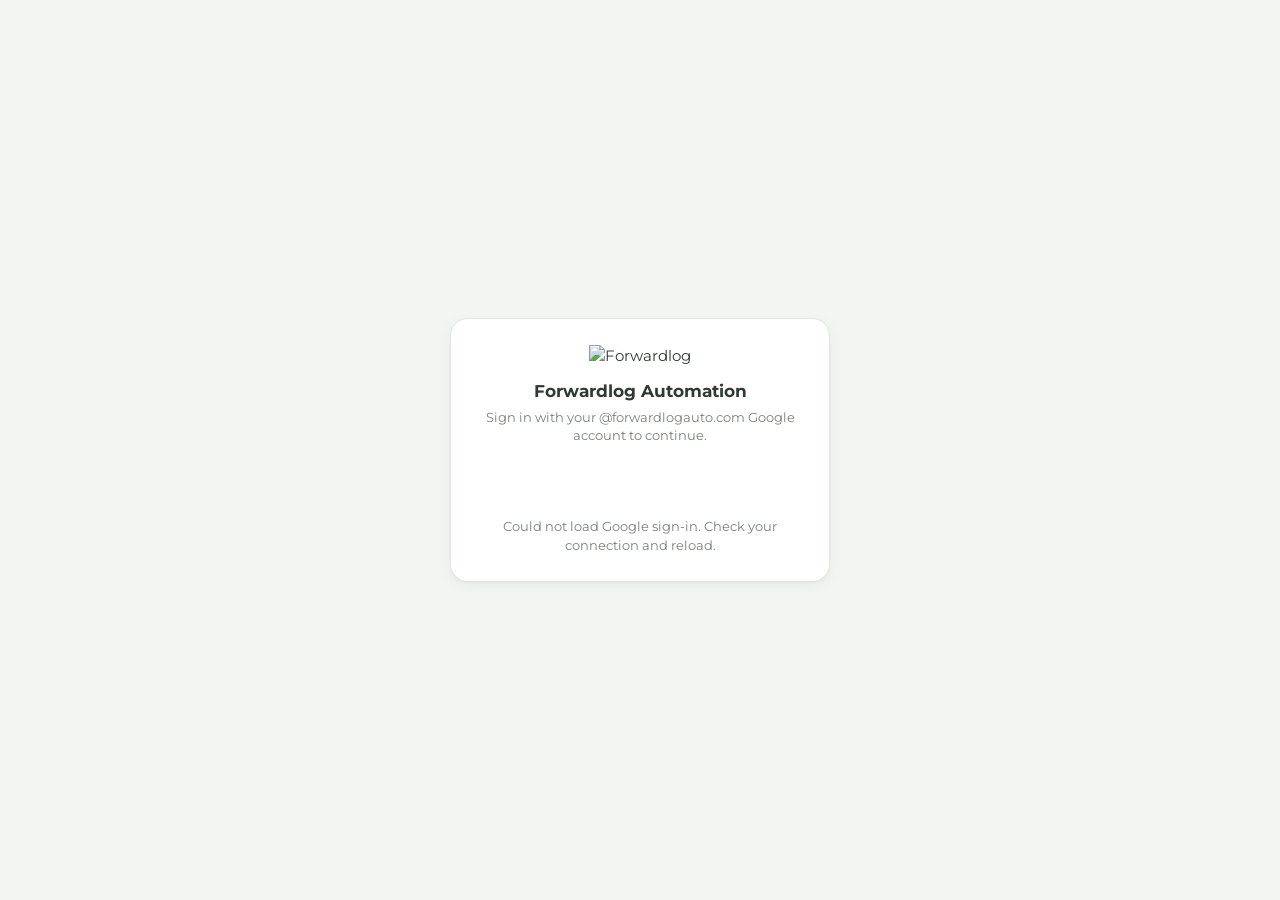
==== index.html @ ad999c16 "Forwardlog Automation main page and Settings (control centre)" ====
<!doctype html>
<html lang="en">
<head>
<meta charset="utf-8">
<meta name="viewport" content="width=device-width, initial-scale=1, viewport-fit=cover">
<meta name="theme-color" content="#5F7A61">
<title>Forwardlog Automation</title>
<link rel="icon" type="image/png" sizes="32x32" href="[data-uri]">
<link rel="icon" type="image/png" sizes="64x64" href="[data-uri]">
<link rel="apple-touch-icon" href="[data-uri]">
<link rel="preconnect" href="https://fonts.googleapis.com">
<link rel="stylesheet" href="https://fonts.googleapis.com/css2?family=Montserrat:wght@400;500;600;700;800&display=swap">
<style>:root{--brand:#5F7A61;--brand-dk:#475C4A;--brand-lt:#E9F0E9;--brand-ink:#fff;--bg:#F3F5F2;--card:#fff;--ink:#262A27;--grey:#6B6B6B;--muted:#7A807B;--line:#E2E7E2;--ok:#2E7D4F;--ok-bg:#E2F3E8;--bad:#C0392B;--bad-bg:#FBE4E1;--warn:#B7791F;--warn-bg:#FDF1DC;--info:#2A5D9F;--info-bg:#E7F1FB;--radius:14px;--shadow:0 1px 2px rgba(0,0,0,.04),0 4px 14px rgba(40,60,45,.06)}
*{box-sizing:border-box;-webkit-tap-highlight-color:transparent}
html,body{margin:0;background:var(--bg);color:var(--ink);font:15px/1.45 Montserrat,system-ui,-apple-system,"Segoe UI",Roboto,sans-serif}
header.top{position:sticky;top:0;z-index:20;background:#fff;border-bottom:3px solid var(--brand);padding:8px 12px 6px;display:flex;flex-wrap:wrap;align-items:center;gap:6px 10px;box-shadow:0 2px 8px rgba(0,0,0,.05)}
header.top .logo{height:58px;width:auto;margin:-4px auto -4px 0;display:block;min-width:60px}
header.top .logo[src=""]{visibility:hidden}
header.top .htitle{order:3;flex:1 0 100%;display:flex;align-items:baseline;gap:8px;padding:5px 2px 0;border-top:1px solid var(--line)}
header.top .app{font-size:10px;font-weight:800;letter-spacing:1.6px;color:var(--brand);text-transform:uppercase}
header.top h1{font-size:15px;font-weight:700;margin:0;white-space:nowrap;overflow:hidden;text-overflow:ellipsis;flex:1}
header.top .hlink{font-size:13px;font-weight:700;color:var(--brand-dk);text-decoration:none;padding:4px 2px}
header.top button{background:var(--brand-lt);color:var(--brand-dk);border:0;border-radius:10px;padding:7px 11px;font-weight:700;font:inherit;font-size:13px;font-weight:700;cursor:pointer}
#acct{display:flex;align-items:center;gap:8px}
#acct .av{width:30px;height:30px;border-radius:50%;background:var(--brand);color:#fff;font-weight:800;font-size:12px;display:flex;align-items:center;justify-content:center;flex:none}
#acct .who{line-height:1.15;text-align:right}#acct .who b{display:block;font-size:12.5px}#acct .who span{display:block;font-size:11px;color:var(--muted)} #acct button{margin-left:2px} header.top .htitle{min-height:33px;box-sizing:border-box} header.top .htitle .app{line-height:14.5px} header.top .htitle h1{line-height:21.75px} header.top .htitle .hlink{align-self:center} #n_client,#n_solution,#f_client,#f_solution{text-transform:uppercase} .solpick{display:grid;grid-template-columns:repeat(2,minmax(0,1fr));gap:6px;margin:0 0 6px} .solbox{display:flex;align-items:center;gap:8px;margin:0;padding:9px 10px;border:1.5px solid #CBD3CB;border-radius:11px;font-size:13px;font-weight:700;color:var(--ink);cursor:pointer;background:#fff} .solbox input{width:auto;margin:0;padding:0;accent-color:var(--brand)} .solbox:has(input:checked){border-color:var(--brand);background:var(--brand-lt)} .solother{text-transform:uppercase} @media (max-width:560px){header.top .logo{height:46px;margin:-2px auto -2px 0}}
@media (max-width:640px){#acct .who{display:none}}
main{max-width:900px;margin:0 auto;padding:14px 12px 120px}
footer.tag{text-align:center;color:var(--muted);font-size:11px;letter-spacing:.4px;padding:4px 0 22px}footer.tag b{color:var(--brand)}
.card{background:var(--card);border:1px solid var(--line);border-radius:var(--radius);padding:16px;margin-bottom:12px;box-shadow:var(--shadow)}
.card h2{font-size:13px;margin:0 0 12px;text-transform:uppercase;letter-spacing:.8px;color:var(--grey);font-weight:700}
label{display:block;font-size:12px;font-weight:600;color:var(--muted);margin:10px 0 5px}
input,select,textarea{width:100%;font:inherit;font-size:16px;padding:11px 12px;border:1.5px solid #CBD3CB;border-radius:11px;background:#fff;color:var(--ink)}
textarea{min-height:84px;resize:vertical}
input:focus,select:focus,textarea:focus{outline:none;border-color:var(--brand);box-shadow:0 0 0 3px rgba(95,122,97,.22)}
input[type=checkbox],input[type=radio]{width:auto}
.btn{display:inline-flex;align-items:center;justify-content:center;gap:6px;border:0;border-radius:11px;padding:12px 16px;min-height:44px;font:inherit;font-size:15px;font-weight:700;background:var(--brand);color:#fff;cursor:pointer;text-decoration:none}
.btn:active{transform:scale(.97);filter:brightness(.93)}.btn.sec{background:#EDF1ED;color:var(--ink)}.btn.ok{background:var(--ok)}.btn.bad{background:var(--bad)}.btn.sm{padding:8px 12px;font-size:13px;min-height:36px}.btn:disabled{opacity:.5}
.row{display:flex;gap:8px;align-items:center;flex-wrap:wrap}.row>*{flex:1 1 150px}.muted{color:var(--muted);font-size:12.5px}.hidden{display:none!important}
.chip{display:inline-block;font-size:10.5px;font-weight:800;letter-spacing:.4px;padding:4px 9px;border-radius:999px;background:#ECEFEC;color:#4B524C;text-transform:uppercase;white-space:nowrap}
.chip.ok{background:var(--ok-bg);color:var(--ok)}.chip.bad{background:var(--bad-bg);color:var(--bad)}.chip.warn{background:var(--warn-bg);color:var(--warn)}.chip.brand{background:var(--brand-lt);color:var(--brand-dk)}.chip.info{background:var(--info-bg);color:var(--info)}
.chips{display:flex;flex-wrap:wrap;gap:5px;margin:6px 0 0}
.stats{display:grid;grid-template-columns:repeat(5,minmax(0,1fr));gap:6px}
.stat{background:#F7F9F7;border:1.5px solid var(--line);border-radius:12px;padding:9px 2px 8px;text-align:center;cursor:pointer;font:inherit;color:inherit}
.stat b{display:block;font-size:24px;font-weight:800;line-height:1.1}.stat span{display:block;line-height:1.2;margin-top:3px;font-size:10px;color:var(--muted);text-transform:uppercase;font-weight:700;letter-spacing:.2px}
.stat.on{border-color:var(--brand);background:var(--brand-lt)}
.stat.me b{color:var(--ok)}.stat.sales b{color:var(--warn)}.stat.client b{color:var(--info)}
.toolbar{display:flex;gap:8px;margin:12px 0 10px;flex-wrap:wrap;align-items:center}.toolbar input[type=search]{flex:2 1 160px;min-width:0}.toolbar select{flex:1 1 130px;min-width:0}
.toggle{display:flex;flex:1 0 100%;align-items:center;gap:8px;font-size:13px;font-weight:700;color:var(--grey);margin:0}
.list{list-style:none;margin:0;padding:0}
.list li.pj{background:#fff;border:1px solid var(--line);border-left:5px solid #CBD3CB;border-radius:12px;padding:12px 10px 12px 12px;margin-bottom:8px;display:flex;gap:10px;align-items:flex-start;cursor:pointer;box-shadow:var(--shadow)}
.list li.pj.w-me{border-left-color:var(--ok)}.list li.pj.w-sales{border-left-color:#E0A33A}.list li.pj.w-client{border-left-color:#4F8AD1}.list li.pj.w-hold{border-left-color:#9AA19B;background:#FAFBFA}
.pj .main{flex:1;min-width:0}.pj .t1{font-size:15px}.pj .t1 b{font-weight:700}.pj .clock{font-size:12px;color:var(--grey);margin-top:6px}.pj .na{font-size:13px;color:var(--ink);margin-top:3px;overflow:hidden;text-overflow:ellipsis;display:-webkit-box;-webkit-line-clamp:2;-webkit-box-orient:vertical}
.empty{text-align:center;color:var(--muted);padding:26px 10px}
details.done{margin-top:14px}details.done summary{cursor:pointer;font-weight:700;color:var(--grey);padding:10px 4px;font-size:13px}
.stagebar{display:grid;grid-template-columns:repeat(6,minmax(0,1fr));gap:4px}
.stagebar button{border:1.5px solid var(--line);background:#fff;border-radius:10px;padding:8px 1px;font:inherit;font-size:9.5px;font-weight:700;color:var(--grey);cursor:pointer;line-height:1.2;min-height:60px;min-width:0;overflow-wrap:anywhere}
.stagebar button b{display:block;font-size:15px;color:var(--ink)}
.stagebar button.on{background:var(--brand);border-color:var(--brand);color:#fff}.stagebar button.on b{color:#fff}
@media (max-width:480px){.stagebar{grid-template-columns:repeat(3,minmax(0,1fr))}.stagebar button{font-size:11px;min-height:58px}}
.seg{display:flex;gap:6px;margin-top:10px}.seg button{flex:1;border:1.5px solid var(--line);background:#fff;border-radius:10px;padding:9px 6px;font:inherit;font-size:13px;font-weight:700;color:var(--grey);cursor:pointer;min-height:44px}
.seg button.on{background:var(--brand-lt);border-color:var(--brand);color:var(--brand-dk)}
dl.facts{display:grid;grid-template-columns:130px 1fr;gap:8px 10px;margin:0}dl.facts dt{font-size:12px;font-weight:600;color:var(--muted)}dl.facts dd{margin:0;word-break:break-word}
@media (max-width:480px){dl.facts{grid-template-columns:1fr}dl.facts dt{margin-top:6px}}
.tl{list-style:none;margin:0;padding:0}.tl li{border-left:3px solid var(--line);padding:2px 0 14px 12px;margin-left:5px;position:relative}
.tl li:before{content:"";position:absolute;left:-8px;top:4px;width:11px;height:11px;border-radius:50%;background:var(--brand)}
.tl li.undone{opacity:.5}.tl .d{font-size:12px;color:var(--muted)}.tl .n{margin-top:2px;white-space:pre-wrap;word-break:break-word}
.actionbar{position:fixed;left:0;right:0;bottom:0;background:#fff;border-top:1px solid var(--line);padding:10px max(12px, calc((100% - 900px) / 2 + 12px)) calc(10px + env(safe-area-inset-bottom));display:flex;gap:8px;z-index:25}
.actionbar .btn{flex:1;padding:12px 8px}
.fab{position:fixed;right:max(14px, calc((100% - 900px) / 2 + 14px));bottom:calc(18px + env(safe-area-inset-bottom));z-index:24;box-shadow:0 6px 18px rgba(40,60,45,.35);border-radius:999px;padding:14px 20px}
.overlay{position:fixed;inset:0;background:rgba(20,28,22,.45);z-index:40;display:flex;align-items:flex-end;justify-content:center}
.sheet{background:#fff;width:100%;max-width:640px;max-height:92vh;overflow:auto;border-radius:18px 18px 0 0;padding:16px 16px calc(16px + env(safe-area-inset-bottom));animation:up .18s ease-out}
@keyframes up{from{transform:translateY(24px);opacity:.4}to{transform:none;opacity:1}}
@media (prefers-reduced-motion:reduce){.sheet{animation:none}}
.sheet h3{margin:0 0 4px;font-size:17px}.sheet .sub{color:var(--muted);font-size:13px;margin-bottom:6px}
.sheet .btns{display:flex;gap:8px;margin-top:16px}.sheet .btns .btn{flex:1}
.chipsel{display:flex;flex-wrap:wrap;gap:6px}.chipsel button{border:1.5px solid var(--line);background:#fff;border-radius:999px;padding:8px 12px;font:inherit;font-size:13px;font-weight:600;color:var(--grey);cursor:pointer;min-height:40px}
.chipsel button.on{background:var(--brand);border-color:var(--brand);color:#fff}
.hint{background:var(--info-bg);color:var(--info);border-radius:10px;padding:8px 10px;font-size:12.5px;margin-top:8px}
.toast{position:fixed;left:50%;bottom:96px;transform:translateX(-50%);background:var(--ink);color:#fff;padding:11px 16px;border-radius:12px;z-index:60;font-weight:600;max-width:90vw}
.toast.err{background:var(--bad)}
#wall{position:fixed;inset:0;z-index:80;background:var(--bg);display:flex;align-items:center;justify-content:center;padding:20px}
#wall .box{background:#fff;border:1px solid var(--line);border-radius:18px;box-shadow:var(--shadow);padding:26px 22px;max-width:380px;width:100%;text-align:center}
#wall img{height:64px;margin-bottom:6px}#wall h2{font-size:17px;margin:6px 0 4px}#wall p{color:var(--muted);font-size:13px;margin:0 0 16px}
#wall #gbtn{display:flex;justify-content:center;min-height:44px}
.tablewrap{overflow-x:auto;-webkit-overflow-scrolling:touch}
table{width:100%;border-collapse:collapse;font-size:13.5px}th,td{text-align:left;padding:8px 6px;border-bottom:1px solid var(--line);vertical-align:middle}th{font-size:10.5px;color:var(--muted);text-transform:uppercase;font-weight:700;white-space:nowrap}
table select,table input[type=date]{font-size:14px;padding:7px 8px;min-width:130px}
.tablewrap table{min-width:1020px}
td select[data-k=stage]{min-width:180px}
tr.check td{background:var(--warn-bg)}
@media print{header.top button,.noprint{display:none!important}body{background:#fff}.card{border:0;box-shadow:none}}
header.top .logolink{display:block;flex:0 0 auto;margin-right:auto;line-height:0;cursor:pointer;border-radius:6px}header.top .logolink .logo{margin-left:0;margin-right:0}header.top .logolink:focus-visible{outline:2px solid var(--brand);outline-offset:2px}

/* Forwardlog company style (forwardlog-company-style): off-white page, Forwardlog green, Montserrat, caps green titles with a left bar,
   white cards with a green top edge, no gradients, footer tag "Endless Flexibility In Automation". */
:root{--fl:#5F7A61;--fl-dk:#3E5240;--char:#2E3A33;--off:#FBFBF9;--panel:#E9EFE7;--band:#EEF2EC;--edge:#D9E0D6;--mute:#6B7A6C}
html,body{background:var(--off);color:var(--char)}
header.top{background:#fff;border-bottom:3px solid var(--fl);box-shadow:none}
main.hub{max-width:1080px;margin:0 auto;padding:22px 16px 30px}
.tb{display:flex;gap:14px;align-items:stretch;margin:6px 0 20px}
.tb .bar{width:8px;border-radius:2px;background:var(--fl);flex:0 0 auto}
.tb .eb{font-size:11px;font-weight:700;letter-spacing:2px;text-transform:uppercase;color:var(--mute)}
.tb h1{margin:2px 0 4px;font-size:30px;line-height:1.1;font-weight:800;letter-spacing:.5px;text-transform:uppercase;color:var(--fl)}
.tb p{margin:0;color:var(--mute);font-size:14px}
.tiles{display:grid;grid-template-columns:repeat(auto-fill,minmax(250px,1fr));gap:14px}
a.tile{display:flex;flex-direction:column;gap:8px;background:#fff;border:1px solid var(--edge);border-top:8px solid var(--fl);border-radius:16px;padding:16px 16px 14px;color:var(--char);text-decoration:none;min-height:168px;transition:border-color .15s,transform .15s}
a.tile:hover{border-color:var(--fl)}a.tile:active{transform:scale(.99)}
a.tile:focus-visible{outline:3px solid rgba(95,122,97,.35);outline-offset:2px}
.tile .tn{font-size:17px;font-weight:800;color:var(--fl-dk);letter-spacing:.2px}
.tile .td{font-size:13.5px;color:#4E5A51;line-height:1.45;flex:1}
.tile .tf{display:flex;justify-content:space-between;align-items:center;gap:8px;border-top:1px solid var(--band);padding-top:10px;font-size:12px;color:var(--mute)}
.tile .go{font-weight:800;color:var(--fl);font-size:13px;white-space:nowrap}
.tile .role{display:inline-block;margin-left:6px;font-size:10px;font-weight:800;letter-spacing:.6px;text-transform:uppercase;color:var(--fl-dk);background:var(--panel);border-radius:6px;padding:2px 6px;vertical-align:2px}
.dot{display:inline-block;width:9px;height:9px;border-radius:50%;background:#B8C0B9;margin-right:6px;vertical-align:0}
.dot.ok{background:#2E7D4F}.dot.bad{background:#C0392B}
.side{margin-top:22px;background:var(--panel);border:2px solid var(--fl);border-radius:16px;padding:16px;display:flex;gap:14px;align-items:center;justify-content:space-between;flex-wrap:wrap}
.side b{display:block;color:var(--fl-dk);font-size:15px}.side span{font-size:13px;color:#4E5A51}
.side .btn{background:var(--fl)}
.empty{background:#fff;border:1px solid var(--edge);border-radius:16px;padding:22px;color:var(--mute)}
.ftag{max-width:1080px;margin:10px auto 0;padding:0 0 26px 16px;display:flex;align-items:center;gap:0}
.ftag .ln{flex:1;height:3px;background:var(--fl)}
.ftag .bx{background:var(--fl);color:#fff;font-weight:700;font-size:12.5px;padding:8px 14px;letter-spacing:.3px}
@media (max-width:520px){.tb h1{font-size:24px}.tiles{grid-template-columns:1fr}a.tile{min-height:0}}
</style>
</head>
<body>
<script>window.FL_LOADER={"quiet": [], "messages": {}, "app": "Forwardlog Automation", "logoKeys": ["fl_logo", "slc_logo", "pp_logo", "sc_logo"]}</script>
<!-- FL-LOADER v1: Forwardlog loading signs (splash, top bar, button spinner, long-job card). Paste right after <body>. -->
<style id="fl-loader-css">
#fl-splash{position:fixed;inset:0;z-index:9999;background:#F3F5F2;display:flex;flex-direction:column;align-items:center;justify-content:center;gap:18px;transition:opacity .3s ease}
#fl-splash.fl-hide{opacity:0;pointer-events:none}
#fl-splash .fl-mark{height:64px;width:auto;max-width:70vw}
#fl-splash .fl-word{font:800 30px/1 Montserrat,system-ui,sans-serif;letter-spacing:.5px;color:#6B6B6B}
#fl-splash .fl-word b{color:#5F7A61}
#fl-splash .fl-app{font:800 11px/1 Montserrat,system-ui,sans-serif;letter-spacing:2px;text-transform:uppercase;color:#5F7A61}
.fl-track{width:150px;height:4px;border-radius:9px;background:#DCE3DC;overflow:hidden;position:relative}
.fl-track i,#fl-bar i{position:absolute;top:0;bottom:0;width:40%;border-radius:9px;background:#5F7A61;animation:fl-slide 1.1s ease-in-out infinite}
@keyframes fl-slide{0%{left:-40%}100%{left:100%}}
#fl-bar{position:fixed;left:0;right:0;top:0;height:3px;z-index:9998;overflow:hidden;opacity:0;transition:opacity .2s;pointer-events:none;background:rgba(95,122,97,.15)}
#fl-bar.fl-on{opacity:1}
#fl-bar i{width:30%;background:linear-gradient(90deg,#5F7A61,#8FB092)}
.fl-busy{position:relative!important;color:transparent!important;pointer-events:none!important;opacity:.85}
.fl-busy *{visibility:hidden}
.fl-busy::after{content:"";position:absolute;left:50%;top:50%;width:16px;height:16px;margin:-8px 0 0 -8px;border-radius:50%;border:2.5px solid currentColor;border-color:rgba(255,255,255,.45);border-top-color:#fff;animation:fl-spin .7s linear infinite;visibility:visible}
.fl-busy.fl-light::after{border-color:rgba(95,122,97,.3);border-top-color:#5F7A61}
@keyframes fl-spin{to{transform:rotate(360deg)}}
#fl-wait{position:fixed;inset:0;z-index:9997;background:rgba(38,42,39,.35);display:flex;align-items:center;justify-content:center;padding:20px;opacity:0;pointer-events:none;transition:opacity .2s}
#fl-wait.fl-on{opacity:1;pointer-events:auto}
#fl-wait .fl-card{background:#fff;border-radius:14px;border-top:4px solid #5F7A61;box-shadow:0 10px 30px rgba(0,0,0,.18);padding:22px 22px 18px;max-width:330px;width:100%;text-align:center;font:600 14.5px/1.45 Montserrat,system-ui,sans-serif;color:#262A27}
#fl-wait .fl-ring{width:34px;height:34px;margin:0 auto 12px;border-radius:50%;border:3.5px solid #DCE3DC;border-top-color:#5F7A61;animation:fl-spin .8s linear infinite}
#fl-wait small{display:block;margin-top:6px;font-weight:500;font-size:12.5px;color:#7A807B}
@media (prefers-reduced-motion:reduce){.fl-track i,#fl-bar i{animation-duration:2.2s}#fl-splash{transition:none}}
@media print{#fl-splash,#fl-bar,#fl-wait{display:none!important}}
</style>
<div id="fl-splash" aria-hidden="true"><div class="fl-word">FORWARD<b>LOG</b></div><div class="fl-app"></div><div class="fl-track"><i></i></div></div>
<div id="fl-bar" aria-hidden="true"><i></i></div>
<div id="fl-wait" role="status" aria-live="polite"><div class="fl-card"><div class="fl-ring"></div><div class="fl-msg">Working…</div><small>Please keep this page open.</small></div></div>
<script>
/* FL-LOADER v1. Settings per portal go in window.FL_LOADER before this script:
   { app:'SortCheck', quiet:['poll','sync',...], messages:{fn:'Saving…'}, waitAfter:1500 } */
(function () {
  var C = window.FL_LOADER || {}, quiet = ['getLogo', 'logClientError'].concat(C.quiet || []), msgs = C.messages || {};
  var waitAfter = C.waitAfter || 1500, slow = 0, pending = 0, started = 0, lastBtn = null, lastBtnAt = 0, busyBtns = [], waitTimer = null;
  var $ = function (id) { return document.getElementById(id); };
  var splash = $('fl-splash'), bar = $('fl-bar'), wait = $('fl-wait');
  if (C.app) splash.querySelector('.fl-app').textContent = C.app;
  // show the cached logo on the splash, if the page has one stored
  try { var lg = (C.logoKeys || ['sc_logo', 'fl_logo', 'logo', 'pp_logo']).map(function (k) { var v = localStorage.getItem(k); if (v && v.charAt(0) === '"') v = JSON.parse(v); return v; }).filter(function (v) { return v && v.indexOf('data:image') === 0; })[0];
    if (lg) { var im = new Image(); im.className = 'fl-mark'; im.alt = 'Forwardlog'; im.src = lg; var w = splash.querySelector('.fl-word'); w.parentNode.replaceChild(im, w); } } catch (e) {}
  var splashGone = false, loadedAt = 0;
  function hideSplash() { if (splashGone) return; splashGone = true; splash.classList.add('fl-hide'); setTimeout(function () { splash.style.display = 'none'; }, 350); }
  setTimeout(hideSplash, C.splashMax || 9000);                    // never block the page for long
  window.addEventListener('load', function () { loadedAt = Date.now(); setTimeout(function () { if (!started) hideSplash(); }, 900); });
  // remember the last button / link pressed, so its own spinner can show
  document.addEventListener('click', function (e) {
    var b = e.target.closest && e.target.closest('button,.btn,[role=button],input[type=submit]');
    if (b && !b.disabled && !(C.noSpin && b.matches(C.noSpin))) { lastBtn = b; lastBtnAt = Date.now(); }
  }, true);
  function fnOf(init) { try { return JSON.parse(init && init.body).fn || ''; } catch (e) { return ''; } }
  function begin(fn) {
    pending++; started++;
    bar.classList.add('fl-on');
    var b = lastBtn && Date.now() - lastBtnAt < 600 ? lastBtn : null; lastBtn = null;
    if (b && b.offsetParent !== null) {
      var bg = getComputedStyle(b).backgroundColor, m = bg.match(/\d+/g), light = m && (m[0] * 299 + m[1] * 587 + m[2] * 114) / 1000 > 150;
      b.classList.add('fl-busy'); if (light) b.classList.add('fl-light'); b.setAttribute('aria-busy', 'true'); busyBtns.push(b);
    }
    var tracked = splashGone && !!(msgs[fn] || C.waitAll);
    if (tracked) {
      slow++;
      setTimeout(function () { if (slow) { wait.querySelector('.fl-msg').textContent = msgs[fn] || 'Working…'; wait.classList.add('fl-on'); } }, waitAfter);
    }
    return tracked;
  }
  function endSlow() { slow = Math.max(0, slow - 1); if (!slow) wait.classList.remove('fl-on'); }
  function end() {
    pending = Math.max(0, pending - 1);
    if (pending) return;
    bar.classList.remove('fl-on');
    busyBtns.forEach(function (b) { b.classList.remove('fl-busy', 'fl-light'); b.removeAttribute('aria-busy'); }); busyBtns = [];
    if (!splashGone) setTimeout(function () { if (!pending) hideSplash(); }, 120);
  }
  var api = C.match || /script\.google(usercontent)?\.com\/macros\//;
  var f0 = window.fetch;
  window.fetch = function (url, init) {
    var u = typeof url === 'string' ? url : (url && url.url) || '', fn = fnOf(init);
    if (!api.test(u) || quiet.indexOf(fn) >= 0) return f0.apply(this, arguments);
    var tracked = begin(fn), done = function () { if (tracked) endSlow(); end(); };
    var p = f0.apply(this, arguments);
    p.then(function (r) { return r.clone().text(); }).then(done, done);   // stop when the reply has fully arrived
    return p;
  };
  window.FL_LOADER_API = { hideSplash: hideSplash, show: function (t) { wait.querySelector('.fl-msg').textContent = t || 'Working…'; wait.classList.add('fl-on'); }, hide: function () { wait.classList.remove('fl-on'); } };
})();
</script>
<header class="top">
  <a class="logolink" id="logoHome" href="./" aria-label="Home" title="Home"><img class="logo" alt="Forwardlog" src=""></a>
  <div id="acct"></div>
</header>
<main class="hub" id="main"><div class="empty">Loading…</div></main>
<div class="ftag"><span class="ln"></span><span class="bx">Endless Flexibility In Automation</span></div>
<script>
/* ===== Solution Calc – shared JS (auth, API, cache, offline queue, helpers) ===== */
var API_URL = 'https://script.google.com/macros/s/AKfycby0Lyzg3dCFv4fodfLHy5xdDJgTEr-BsfpjjOZSUmeuY_ceaoem1VAr0dgNRCLpIFAk5w/exec', LOGO_URL = 'https://script.google.com/macros/s/AKfycbwnhvU7OaqUI4fE5RFm6MbGzwi7ABViYUFMKOriTCzR1ITjvR1K0ScmARxBxE6rRsHD/exec', CLIENT_ID = '91172054296-efavj9to958vrqkdk67pa96fo82466gk.apps.googleusercontent.com', HD = 'forwardlogauto.com';
var APP_TITLE = 'Forwardlog Automation', K = 'fl_';             // localStorage prefix (pages on this origin share storage)
var $ = function (s, r) { return (r || document).querySelector(s); };
var $$ = function (s, r) { return Array.prototype.slice.call((r || document).querySelectorAll(s)); };
function esc(s) { return String(s === null || s === undefined ? '' : s).replace(/[&<>"']/g, function (c) { return { '&': '&amp;', '<': '&lt;', '>': '&gt;', '"': '&quot;', "'": '&#39;' }[c]; }); }
function ls(k, v) { try { if (v === undefined) return localStorage.getItem(k); if (v === null) localStorage.removeItem(k); else localStorage.setItem(k, v); } catch (e) { } return null; }
function qp(k) { return new URLSearchParams(location.search).get(k) || ''; }
function toast(msg, err) {
  var t = document.createElement('div'); t.className = 'toast' + (err ? ' err' : ''); t.textContent = msg; t.setAttribute('role', 'status'); document.body.appendChild(t);
  setTimeout(function () { t.remove(); }, err ? 5000 : 2200);
}
var MON = ['Jan', 'Feb', 'Mar', 'Apr', 'May', 'Jun', 'Jul', 'Aug', 'Sep', 'Oct', 'Nov', 'Dec'];
function fmtDate(iso, time) {
  if (!iso) return ''; var d = new Date(iso); if (isNaN(d)) return String(iso);
  return d.getDate() + ' ' + MON[d.getMonth()] + ' ' + d.getFullYear() + (time ? ' ' + String(d.getHours()).padStart(2, '0') + ':' + String(d.getMinutes()).padStart(2, '0') : '');
}
function ago(iso) {
  if (!iso) return ''; var s = (Date.now() - new Date(iso).getTime()) / 1000;
  if (s < 90) return 'just now'; if (s < 3600) return Math.round(s / 60) + ' min ago'; if (s < 86400) return Math.round(s / 3600) + ' h ago';
  if (s < 86400 * 14) return Math.round(s / 86400) + ' d ago'; return fmtDate(iso);
}
function userName(email) { return String(email || '').split('@')[0]; }
function footerHtml() { return '<footer class="tag"><b>FORWARDLOG</b> \u00b7 Endless Flexibility In Automation</footer>'; }
function uid() { return Date.now().toString(36) + Math.random().toString(36).slice(2, 8); }

/* ---- numbers ---- */
function isPct(unit) { return unit === '%'; }
function fmtNum(v, unit, exact) {
  if (v === null || v === undefined || v === '') return '–';
  if (typeof v !== 'number') return esc(v);
  if (!isFinite(v)) return '<span class="bad">n/a</span>';
  if (isPct(unit)) return (+(v * 100).toFixed(6)).toLocaleString('en-US') + ' %';
  var dp = Number.isInteger(v) ? 0 : (exact ? 3 : 2);
  return v.toLocaleString('en-US', { maximumFractionDigits: dp, minimumFractionDigits: 0 });
}
function unitTxt(u) { return u && u !== '%' && u !== 'text' ? ' <span class="u">' + esc(u) + '</span>' : ''; }

/* ---- logo (served by the API, cached) ---- */
function loadLogo() {
  function set(u) { $$('img.logo, #wall img').forEach(function (i) { i.src = u; }); }
  var c = ['fl_logo', 'slc_logo', 'pp_logo', 'sc_logo'].map(function (k) { var v = ls(k); if (v && v.charAt(0) === '"') { try { v = JSON.parse(v); } catch (e) { } } return v; })
    .filter(function (v) { return v && v.indexOf('data:image') === 0; })[0];
  if (c) set(c);
  fetch(LOGO_URL, { method: 'POST', body: JSON.stringify({ fn: 'getLogo', args: [] }), redirect: 'follow', credentials: 'omit' })
    .then(function (r) { return r.json(); })
    .then(function (j) { if (j && j.ok && j.result) { if (j.result !== c) ls('fl_logo', j.result); set(j.result); } })
    .catch(function () { });
}
var _auth = null, _gsi = null, _waiters = [], _renew = null;
function readAuth() {
  try { var a = JSON.parse(ls(K + 'auth') || 'null'); if (a && a.token && a.exp - Date.now() > 60000) return a; } catch (e) { }
  return null;
}
function lastEmail() { try { return (JSON.parse(ls(K + 'auth') || 'null') || {}).email || ''; } catch (e) { return ''; } }
function loadGsi() {
  if (_gsi) return _gsi;
  _gsi = new Promise(function (res, rej) {
    if (window.google && google.accounts && google.accounts.id) return res();
    var s = document.createElement('script'); s.src = 'https://accounts.google.com/gsi/client'; s.async = true;
    s.onload = function () { res(); }; s.onerror = function () { _gsi = null; rej(new Error('Could not load Google sign-in')); };
    document.head.appendChild(s);
  }).then(function () {
    google.accounts.id.initialize({ client_id: CLIENT_ID, callback: onCredential, auto_select: true, hd: HD, use_fedcm_for_prompt: true });
  });
  return _gsi;
}
function decodeJwt(t) {
  var p = t.split('.')[1].replace(/-/g, '+').replace(/_/g, '/');
  return JSON.parse(decodeURIComponent(escape(atob(p + '==='.slice((p.length + 3) % 4)))));
}
function onCredential(resp) {
  try {
    var p = decodeJwt(resp.credential);
    if (p.hd !== HD) { toast('Please sign in with your @' + HD + ' account', true); return; }
    var prev = lastEmail();
    _auth = { token: resp.credential, exp: p.exp * 1000, name: p.name || p.email, email: p.email };
    ls(K + 'auth', JSON.stringify(_auth));
    if (prev && prev !== p.email) clearCaches();
    var w = $('#wall'); if (w) w.remove();
    scheduleRenew(); renderChip();
    var q = _waiters; _waiters = []; q.forEach(function (f) { f(_auth); });
  } catch (e) { toast('Sign-in failed. Try again.', true); }
}
function scheduleRenew() {
  clearTimeout(_renew);
  var ms = Math.max(15000, _auth.exp - Date.now() - 5 * 60000);
  _renew = setTimeout(function () { loadGsi().then(function () { google.accounts.id.prompt(); }).catch(function () { }); }, ms);
}
function showWall() {
  if ($('#wall')) return;
  var d = document.createElement('div'); d.id = 'wall';
  d.innerHTML = '<div class="box"><img alt="Forwardlog" src="' + esc(ls(K + 'logo') || '') + '"><h2>' + APP_TITLE + '</h2><p>Sign in with your @' + HD + ' Google account to continue.</p><div id="gbtn"></div><p id="wallerr" class="muted" style="margin:12px 0 0"></p></div>';
  document.body.appendChild(d);
  if (window.FL_LOADER_API) FL_LOADER_API.hideSplash();
  loadGsi().then(function () {
    google.accounts.id.renderButton($('#gbtn'), { theme: 'outline', size: 'large', text: 'signin_with', shape: 'pill', width: 260 });
    google.accounts.id.prompt();
  }).catch(function (e) { $('#wallerr').textContent = e.message + '. Check your connection and reload.'; });
}
/* quiet=true: someone signed in here before, so try a silent sign-in first and only show the wall if it does not come back quickly */
function requireLogin(quiet) {
  _auth = readAuth();
  if (_auth) { scheduleRenew(); renderChip(); return Promise.resolve(_auth); }
  return new Promise(function (res) {
    _waiters.push(res);
    if (quiet) {
      loadGsi().then(function () { google.accounts.id.prompt(); }).catch(function () { });
      setTimeout(function () { if (!_auth) showWall(); }, 2500);
    } else showWall();
  });
}
function clearCaches() { Object.keys(localStorage).forEach(function (k) { if (k.indexOf(K + 'c_') === 0) ls(k, null); }); }
function signOut() {
  if (!confirm('Sign out of ' + APP_TITLE + '?')) return;
  ls(K + 'auth', null); clearCaches(); _auth = null;
  loadGsi().then(function () { google.accounts.id.disableAutoSelect(); }).catch(function () { }).then(function () { location.reload(); });
}
function renderChip() {
  var a = $('#acct'); if (!a || !_auth) return;
  var ini = (_auth.name || '?').split(/\s+/).map(function (x) { return x[0]; }).join('').slice(0, 2).toUpperCase();
  a.innerHTML = '<span id="sync" class="sync hidden"></span><div class="av">' + esc(ini) + '</div><div class="who"><b>' + esc(_auth.name) + '</b><span>' + esc(_auth.email) + '</span></div><button id="so" type="button">Sign out</button>';
  $('#so').onclick = signOut; syncPill();
}

/* ---- API ---- */
function api(fn, args) {
  var a = _auth || readAuth();
  if (!a) { _auth = null; return requireLogin().then(function () { return api(fn, args); }); }
  return fetch(API_URL, { method: 'POST', body: JSON.stringify({ fn: fn, args: args || [], token: a.token }), redirect: 'follow', credentials: 'omit' })
    .then(function (r) { return r.json(); })
    .then(function (j) {
      if (j.ok) return j.result;
      if (j.error === 'LOGIN_REQUIRED') { ls(K + 'auth', null); _auth = null; return requireLogin().then(function () { return api(fn, args); }); }
      var e = new Error(j.error || 'Request failed'); e.server = true; throw e;
    });
}
function fail(e) { toast((e && e.message) || 'Something went wrong', true); }

/* ---- saved data shown at start-up (keyed to the signed-in email) ---- */
function cacheGet(name) {
  try { var c = JSON.parse(ls(K + 'c_' + name) || 'null'); var em = (_auth && _auth.email) || lastEmail(); return c && c.email === em ? c.data : null; } catch (e) { return null; }
}
function cacheSet(name, data) {
  try { var em = (_auth && _auth.email) || lastEmail(), s = JSON.stringify({ email: em, at: Date.now(), data: data }); if (s.length < 3.5e6) ls(K + 'c_' + name, s); } catch (e) { }
}
/* reference data (constants + specs), shared by every page */
function refData() { return cacheGet('ref'); }
function setRefData(d) { if (d && d.constants) cacheSet('ref', { constants: d.constants, specs: d.specs }); }

/* ---- offline queue for saving estimates (server de-duplicates by opId) ---- */
function queue() { try { return JSON.parse(ls(K + 'queue') || '[]'); } catch (e) { return []; } }
function setQueue(q) { ls(K + 'queue', JSON.stringify(q)); syncPill(); }
function queueAdd(op) { var q = queue(); q.push(op); setQueue(q); }
function syncPill() {
  var el = $('#sync'); if (!el) return; var n = queue().length;
  el.classList.toggle('hidden', !n); el.textContent = n + ' pending'; el.title = n + ' estimate(s) waiting to be sent';
}
var _flushing = null;
function flushQueue() {
  if (_flushing) return _flushing;
  _flushing = (function next(sent) {
    var q = queue(); if (!q.length) return Promise.resolve(sent);
    var op = q[0];
    return api(op.fn, op.args).then(function (res) {
      setQueue(queue().filter(function (x) { return x.opId !== op.opId; }));
      if (op.onDone) try { window[op.onDone] && window[op.onDone](res); } catch (e) { }
      return next(sent.concat([res]));
    }, function (e) {
      if (e && e.server) {                                     // the server refused it: drop it and say why
        setQueue(queue().filter(function (x) { return x.opId !== op.opId; }));
        toast('Could not save "' + ((op.args[0] || {}).title || 'estimate') + '": ' + e.message, true);
        return next(sent);
      }
      return sent;                                             // offline: keep it for later
    });
  })([]).then(function (s) { _flushing = null; return s; }, function () { _flushing = null; return []; });
  return _flushing;
}
window.addEventListener('online', function () { if (queue().length) flushQueue(); });

/* ---- page start: logo, sign-in, then the page ---- */
function startPage(run) {
  loadLogo();
  var lg = $('#logoHome');
  if (lg && !lg.dataset.custom) lg.addEventListener('click', function (e) { if (window.goHome) { e.preventDefault(); goHome(); window.scrollTo(0, 0); } });
  var had = !!lastEmail();
  // saved data on screen: keep the logo splash up for a short moment (the same opening as the other portals), then show the page
  // while fresh data loads under the green top bar. With nothing saved, the loader drops the splash when the first reply arrives.
  var SPLASH_MIN = 1100;
  function reveal() {
    var m = $('#main'); if (!(m && m.textContent.trim() !== 'Loading…' && window.FL_LOADER_API)) return;
    setTimeout(FL_LOADER_API.hideSplash, Math.max(0, SPLASH_MIN - (window.performance ? performance.now() : 0)));
  }
  if (had && !readAuth()) { run(true); reveal(); }             // show saved data while a quiet sign-in runs
  requireLogin(had).then(function () { syncPill(); run(false); reveal(); if (queue().length) flushQueue(); });
}
function showAdminLink(me) { var a = $('#adminlink'); if (a && me && me.admin) a.classList.remove('hidden'); }
/* in-page ← : go back if we came from this portal, otherwise open the parent page */
function goBack(parentUrl) {
  var ref = document.referrer || '';
  if (ref.indexOf(location.origin + location.pathname.replace(/[^\/]*$/, '')) === 0 && history.length > 1) history.back();
  else location.href = parentUrl;
}
function openSheet(html, onClose) {
  var o = document.createElement('div'); o.className = 'overlay';
  o.innerHTML = '<div class="sheet" role="dialog" aria-modal="true">' + html + '</div>';
  function close() { o.remove(); document.removeEventListener('keydown', key); if (onClose) onClose(); }
  function key(e) { if (e.key === 'Escape') close(); }
  o.addEventListener('mousedown', function (e) { if (e.target === o) close(); });
  document.addEventListener('keydown', key);
  document.body.appendChild(o);
  var f = o.querySelector('input,select,textarea'); if (f && matchMedia('(min-width:641px)').matches) f.focus();
  o.close = close;
  return o;
}

/* ---- solutions ---- */
function sol(code) { return SC.solution(code); }
function statusChip(st) {
  var c = { Open: 'brand', Quoted: 'info', Won: 'ok', Lost: 'bad', 'On hold': 'warn', Archived: '' }[st] || '';
  return '<span class="chip ' + c + '">' + esc(st || 'Open') + '</span>';
}
function keyResultTxt(code, val) {
  var s = sol(code); if (!s) return '';
  return '<b>' + fmtNum(val) + '</b> ' + esc(s.keyLabel.toLowerCase());
}
function projectForm(p, statuses) {
  p = p || {};
  return '<label for="pf_name">Project name *</label><input id="pf_name" maxlength="120" value="' + esc(p.name) + '" required>' +
    '<div class="row"><div><label for="pf_client">Client</label><input id="pf_client" maxlength="120" value="' + esc(p.client) + '"></div>' +
    '<div><label for="pf_site">Site</label><input id="pf_site" maxlength="120" value="' + esc(p.site) + '"></div></div>' +
    '<div class="row"><div><label for="pf_pm">PM / presales</label><input id="pf_pm" maxlength="80" value="' + esc(p.pm) + '"></div>' +
    '<div><label for="pf_status">Status</label><select id="pf_status">' + (statuses || ['Open']).map(function (s) { return '<option' + (s === (p.status || 'Open') ? ' selected' : '') + '>' + esc(s) + '</option>'; }).join('') + '</select></div></div>';
}
function readProjectForm(o, id) {
  return { projectId: id || '', name: $('#pf_name', o).value.trim(), client: $('#pf_client', o).value.trim(), site: $('#pf_site', o).value.trim(), pm: $('#pf_pm', o).value.trim(), status: $('#pf_status', o).value };
}

/* AIRROB sales summary: allowable totes first, total cells beside it, then the rack layout as a small table */
function isAirrob(code) { return /^airrob/.test(code || ''); }
function airrobSummary(v, title) {
  var n = function (x) { return fmtNum(x).replace(/<[^>]+>/g, ''); };
  var pct = v.maxTotes ? Math.round(v.allowTotes / v.maxTotes * 100) : 0;
  var row = function (label, totes, groups) { return '<tr><td>' + label + '</td><td>' + n(v.levels) + '</td><td>' + n(totes) + '</td><td>' + n(groups) + '</td></tr>'; };
  return '<h2>' + esc(title || 'AIRROB') + '</h2>' +
    '<div class="big"><div class="k main"><b>' + n(v.allowTotes) + '</b><span>Allowable totes for AIRROB</span></div>' +
    '<div class="k"><b>' + n(v.maxTotes) + '</b><span>Total cells for AIRROB' + (pct ? ' · ' + pct + '% usable' : '') + '</span></div></div>' +
    '<table class="asum"><thead><tr><th>Rack layout</th><th>Levels</th><th>Totes per group</th><th>Groups</th></tr></thead><tbody>' +
    row('Single-layer', v.totesSingleBay, v.singleBays) + row('Double-layer', v.totesDoubleBay, v.doubleBays) + '</tbody></table>';
}

</script>
<script>
/* The portals this person can open (control centre: myPortals). Names and one-line purposes live here;
   who can open what, the link and the health come from the control centre. */
var INFO = {
  presales: { name: 'Presales Pipeline', desc: 'Presales projects from first lead to handover: stages, updates and next steps.' },
  progress: { name: 'Progress Reports', desc: 'Project milestones, site updates with photos, and printable status reports.' },
  'solution-calc': { name: 'Solution Calc', desc: 'AIRROB, 4WS, APR and wheel sorter estimates, saved per project.' },
  sortcheck: { name: 'SortCheck', desc: 'Check sorting results against orders, wave by wave, with reports to Drive.' }
};
var ORDER = ['presales', 'progress', 'solution-calc', 'sortcheck'];
var S = { d: null };
function titleOf(k) { return (INFO[k] && INFO[k].name) || k.replace(/-/g, ' ').replace(/\b\w/g, function (c) { return c.toUpperCase(); }); }
function healthTxt(h) {
  if (!h || h.ok === null || h.ok === undefined) return '<span class="dot"></span>Status not checked';
  return '<span class="dot ' + (h.ok ? 'ok' : 'bad') + '"></span>' + (h.ok ? 'Up' : 'Down') + (h.checkedAt ? ' · checked ' + esc(ago(h.checkedAt)) : '');
}
function render() {
  var d = S.d; if (!d) return;
  var first = (_auth && _auth.name ? _auth.name : userName(d.email)).split(' ')[0];
  var list = d.portals.slice().sort(function (a, b) { var i = ORDER.indexOf(a.key), j = ORDER.indexOf(b.key); return (i < 0 ? 99 : i) - (j < 0 ? 99 : j); });
  var h = '<div class="tb"><span class="bar"></span><div><div class="eb">Forwardlog Automation</div><h1>Portals</h1><p>Hi ' + esc(first) + ', pick a portal. You see the ones you have access to.</p></div></div>';
  if (!list.length) h += '<div class="empty">You don\'t have access to any portal yet. Ask an admin to add you in Settings.</div>';
  else h += '<div class="tiles">' + list.map(function (p) {
    var i = INFO[p.key] || {};
    return '<a class="tile" href="' + esc(p.url || ('/' + p.key + '/')) + '"><div class="tn">' + esc(titleOf(p.key)) + (p.admin ? '<span class="role">Admin</span>' : '') + '</div>' +
      '<div class="td">' + esc(i.desc || '') + '</div><div class="tf"><span>' + healthTxt(p.health) + '</span><span class="go">Open →</span></div></a>';
  }).join('') + '</div>';
  if (d.admin) h += '<div class="side"><div><b>Settings</b><span>Who can open each portal, admins, health checks and shortcuts. Only admins see this.</span></div><a class="btn" href="settings.html">Open settings</a></div>';
  $('#main').innerHTML = h;
}
function run(cachedOnly) {
  var c = cacheGet('portals'); if (c && !S.d) { S.d = c; render(); }
  if (cachedOnly) return;
  return api('myPortals', []).then(function (d) { cacheSet('portals', d); S.d = d; render(); })
    .catch(function (e) { if (!S.d) $('#main').innerHTML = '<div class="empty">Could not load the portals: ' + esc(e.message) + '</div>'; else fail(e); });
}
startPage(run);
</script>
</body>
</html>
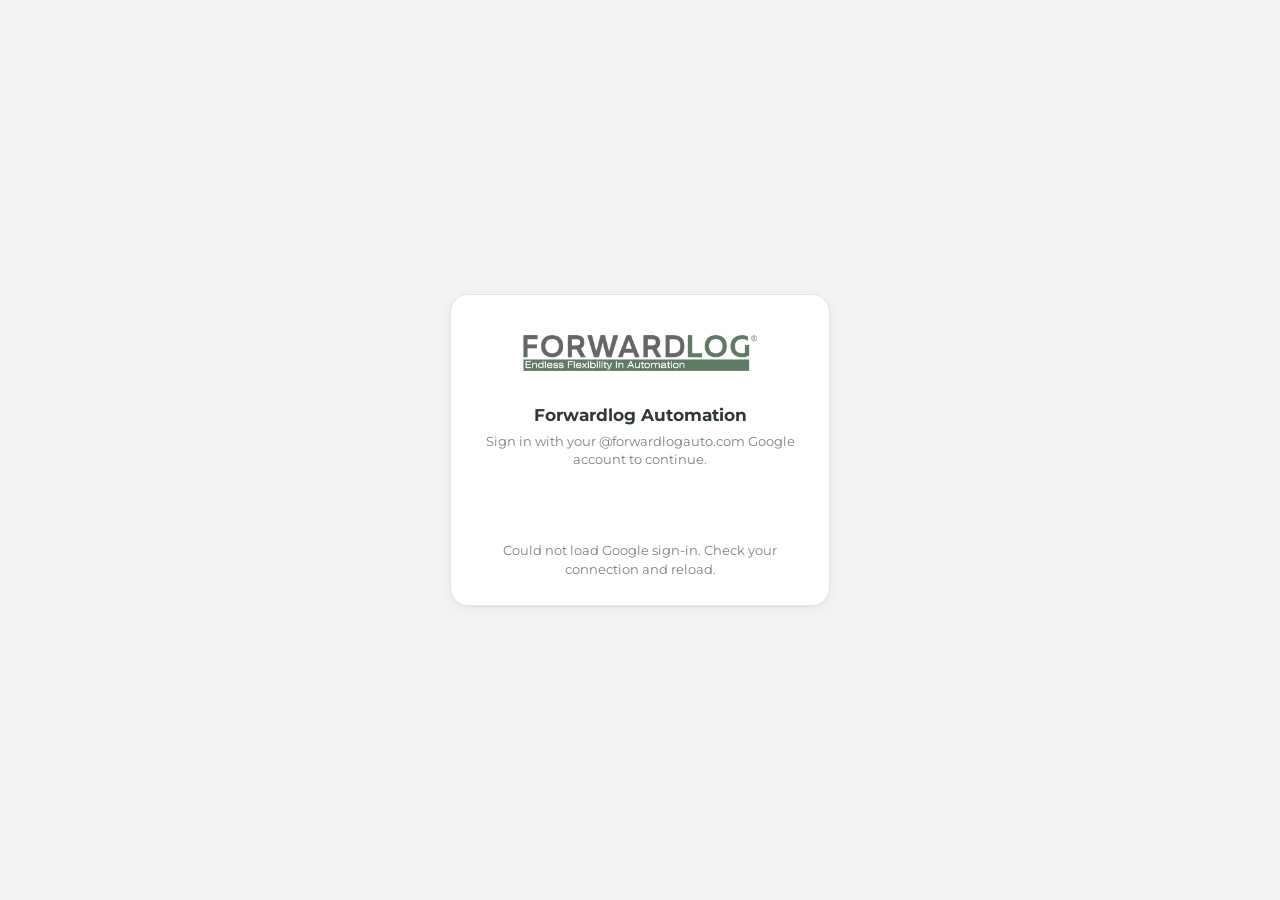
==== commit 8d462139: "Shared logo, fonts and sign-in; loader v2; Settings tabs in history - logo.png and fonts/ (Montserra" ====
--- a/index.html
+++ b/index.html
@@ -5,11 +5,10 @@
 <meta name="viewport" content="width=device-width, initial-scale=1, viewport-fit=cover">
 <meta name="theme-color" content="#5F7A61">
 <title>Forwardlog Automation</title>
-<link rel="icon" type="image/png" sizes="32x32" href="[data-uri]">
-<link rel="icon" type="image/png" sizes="64x64" href="[data-uri]">
-<link rel="apple-touch-icon" href="[data-uri]">
-<link rel="preconnect" href="https://fonts.googleapis.com">
-<link rel="stylesheet" href="https://fonts.googleapis.com/css2?family=Montserrat:wght@400;500;600;700;800&display=swap">
+<link rel="icon" type="image/png" sizes="32x32" href="icon-32.png">
+<link rel="icon" type="image/png" sizes="64x64" href="icon-64.png">
+<link rel="apple-touch-icon" href="icon-180.png">
+<link rel="stylesheet" href="/fonts/fonts.css">
 <style>:root{--brand:#5F7A61;--brand-dk:#475C4A;--brand-lt:#E9F0E9;--brand-ink:#fff;--bg:#F3F5F2;--card:#fff;--ink:#262A27;--grey:#6B6B6B;--muted:#7A807B;--line:#E2E7E2;--ok:#2E7D4F;--ok-bg:#E2F3E8;--bad:#C0392B;--bad-bg:#FBE4E1;--warn:#B7791F;--warn-bg:#FDF1DC;--info:#2A5D9F;--info-bg:#E7F1FB;--radius:14px;--shadow:0 1px 2px rgba(0,0,0,.04),0 4px 14px rgba(40,60,45,.06)}
 *{box-sizing:border-box;-webkit-tap-highlight-color:transparent}
 html,body{margin:0;background:var(--bg);color:var(--ink);font:15px/1.45 Montserrat,system-ui,-apple-system,"Segoe UI",Roboto,sans-serif}
@@ -125,8 +124,8 @@
 </style>
 </head>
 <body>
-<script>window.FL_LOADER={"quiet": [], "messages": {}, "app": "Forwardlog Automation", "logoKeys": ["fl_logo", "slc_logo", "pp_logo", "sc_logo"]}</script>
-<!-- FL-LOADER v1: Forwardlog loading signs (splash, top bar, button spinner, long-job card). Paste right after <body>. -->
+<script>window.FL_LOADER={"quiet": [], "messages": {}, "app": "Forwardlog Automation"}</script>
+<!-- FL-LOADER v2: Forwardlog loading signs (splash, top bar, button spinner, long-job card). Paste right after <body>. -->
 <style id="fl-loader-css">
 #fl-splash{position:fixed;inset:0;z-index:9999;background:#F3F5F2;display:flex;flex-direction:column;align-items:center;justify-content:center;gap:18px;transition:opacity .3s ease}
 #fl-splash.fl-hide{opacity:0;pointer-events:none}
@@ -157,19 +156,29 @@
 <div id="fl-bar" aria-hidden="true"><i></i></div>
 <div id="fl-wait" role="status" aria-live="polite"><div class="fl-card"><div class="fl-ring"></div><div class="fl-msg">Working…</div><small>Please keep this page open.</small></div></div>
 <script>
-/* FL-LOADER v1. Settings per portal go in window.FL_LOADER before this script:
-   { app:'SortCheck', quiet:['poll','sync',...], messages:{fn:'Saving…'}, waitAfter:1500 } */
+/* FL-LOADER v2. Settings per portal go in window.FL_LOADER before this script:
+   { app:'SortCheck', quiet:['poll','sync',...], messages:{fn:'Saving…'}, waitAfter:1500, splashMin:1100, logo:'/logo.png' }
+   v2: the logo is the shared file /logo.png (no Apps Script call, cached by the browser for every portal),
+   and the splash always stays at least splashMin ms so every portal opens the same way. */
 (function () {
   var C = window.FL_LOADER || {}, quiet = ['getLogo', 'logClientError'].concat(C.quiet || []), msgs = C.messages || {};
   var waitAfter = C.waitAfter || 1500, slow = 0, pending = 0, started = 0, lastBtn = null, lastBtnAt = 0, busyBtns = [], waitTimer = null;
   var $ = function (id) { return document.getElementById(id); };
   var splash = $('fl-splash'), bar = $('fl-bar'), wait = $('fl-wait');
   if (C.app) splash.querySelector('.fl-app').textContent = C.app;
-  // show the cached logo on the splash, if the page has one stored
-  try { var lg = (C.logoKeys || ['sc_logo', 'fl_logo', 'logo', 'pp_logo']).map(function (k) { var v = localStorage.getItem(k); if (v && v.charAt(0) === '"') v = JSON.parse(v); return v; }).filter(function (v) { return v && v.indexOf('data:image') === 0; })[0];
-    if (lg) { var im = new Image(); im.className = 'fl-mark'; im.alt = 'Forwardlog'; im.src = lg; var w = splash.querySelector('.fl-word'); w.parentNode.replaceChild(im, w); } } catch (e) {}
-  var splashGone = false, loadedAt = 0;
-  function hideSplash() { if (splashGone) return; splashGone = true; splash.classList.add('fl-hide'); setTimeout(function () { splash.style.display = 'none'; }, 350); }
+  // the shared logo file (falls back to the FORWARDLOG word if it cannot load)
+  try { var im = new Image(); im.className = 'fl-mark'; im.alt = 'Forwardlog';
+    im.onload = function () { var w = splash.querySelector('.fl-word'); if (w) w.parentNode.replaceChild(im, w); };
+    im.src = C.logo || '/logo.png'; } catch (e) {}
+  // logo copies the v1 portals kept in localStorage are no longer used
+  try { ['fl_logo', 'pp_logo', 'sc_logo', 'slc_logo'].forEach(function (k) { localStorage.removeItem(k); }); } catch (e) {}
+  var splashGone = false, loadedAt = 0, splashMin = C.splashMin == null ? 1100 : C.splashMin;
+  function hideSplash() {
+    if (splashGone) return;
+    var left = splashMin - (window.performance ? performance.now() : splashMin);
+    if (left > 0) { setTimeout(hideSplash, left); return; }
+    splashGone = true; splash.classList.add('fl-hide'); setTimeout(function () { splash.style.display = 'none'; }, 350);
+  }
   setTimeout(hideSplash, C.splashMax || 9000);                    // never block the page for long
   window.addEventListener('load', function () { loadedAt = Date.now(); setTimeout(function () { if (!started) hideSplash(); }, 900); });
   // remember the last button / link pressed, so its own spinner can show
@@ -215,8 +224,9 @@
 })();
 </script>
 <header class="top">
-  <a class="logolink" id="logoHome" href="./" aria-label="Home" title="Home"><img class="logo" alt="Forwardlog" src=""></a>
+  <a class="logolink" id="logoHome" href="./" aria-label="Home" title="Home"><img class="logo" alt="Forwardlog" src="/logo.png"></a>
   <div id="acct"></div>
+  <div class="htitle"><span class="app">Forwardlog</span><h1>Portals</h1></div>
 </header>
 <main class="hub" id="main"><div class="empty">Loading…</div></main>
 <div class="ftag"><span class="ln"></span><span class="bx">Endless Flexibility In Automation</span></div>
@@ -259,17 +269,8 @@
 }
 function unitTxt(u) { return u && u !== '%' && u !== 'text' ? ' <span class="u">' + esc(u) + '</span>' : ''; }
 
-/* ---- logo (served by the API, cached) ---- */
-function loadLogo() {
-  function set(u) { $$('img.logo, #wall img').forEach(function (i) { i.src = u; }); }
-  var c = ['fl_logo', 'slc_logo', 'pp_logo', 'sc_logo'].map(function (k) { var v = ls(k); if (v && v.charAt(0) === '"') { try { v = JSON.parse(v); } catch (e) { } } return v; })
-    .filter(function (v) { return v && v.indexOf('data:image') === 0; })[0];
-  if (c) set(c);
-  fetch(LOGO_URL, { method: 'POST', body: JSON.stringify({ fn: 'getLogo', args: [] }), redirect: 'follow', credentials: 'omit' })
-    .then(function (r) { return r.json(); })
-    .then(function (j) { if (j && j.ok && j.result) { if (j.result !== c) ls('fl_logo', j.result); set(j.result); } })
-    .catch(function () { });
-}
+/* ---- logo: the shared file /logo.png (cached by the browser for every portal) ---- */
+function loadLogo() { $$('img.logo, #wall img').forEach(function (i) { if (!i.getAttribute('src')) i.src = '/logo.png'; }); }
 var _auth = null, _gsi = null, _waiters = [], _renew = null;
 function readAuth() {
   try { var a = JSON.parse(ls(K + 'auth') || 'null'); if (a && a.token && a.exp - Date.now() > 60000) return a; } catch (e) { }
@@ -313,7 +314,7 @@
 function showWall() {
   if ($('#wall')) return;
   var d = document.createElement('div'); d.id = 'wall';
-  d.innerHTML = '<div class="box"><img alt="Forwardlog" src="' + esc(ls(K + 'logo') || '') + '"><h2>' + APP_TITLE + '</h2><p>Sign in with your @' + HD + ' Google account to continue.</p><div id="gbtn"></div><p id="wallerr" class="muted" style="margin:12px 0 0"></p></div>';
+  d.innerHTML = '<div class="box"><img alt="Forwardlog" src="/logo.png"><h2>' + APP_TITLE + '</h2><p>Sign in with your @' + HD + ' Google account to continue.</p><div id="gbtn"></div><p id="wallerr" class="muted" style="margin:12px 0 0"></p></div>';
   document.body.appendChild(d);
   if (window.FL_LOADER_API) FL_LOADER_API.hideSplash();
   loadGsi().then(function () {
--- a/fonts/fonts.css
+++ b/fonts/fonts.css
@@ -0,0 +1,13 @@
+/* Forwardlog shared fonts: Montserrat 400-800, IBM Plex Mono 400-500. Served from this site so every portal shares one browser-cached copy. */
+@font-face{font-family:Montserrat;font-style:normal;font-weight:400;font-display:swap;src:url(montserrat-latin-ext-400-normal.woff2) format('woff2');unicode-range: U+0100-02AF,U+0304,U+0308,U+0329,U+1E00-1E9F,U+1EF2-1EFF,U+2020,U+20A0-20AB,U+20AD-20C0,U+2113,U+2C60-2C7F,U+A720-A7FF}
+@font-face{font-family:Montserrat;font-style:normal;font-weight:400;font-display:swap;src:url(montserrat-latin-400-normal.woff2) format('woff2');unicode-range: U+0000-00FF,U+0131,U+0152-0153,U+02BB-02BC,U+02C6,U+02DA,U+02DC,U+0304,U+0308,U+0329,U+2000-206F,U+2074,U+20AC,U+2122,U+2191,U+2193,U+2212,U+2215,U+FEFF,U+FFFD}
+@font-face{font-family:Montserrat;font-style:normal;font-weight:500;font-display:swap;src:url(montserrat-latin-ext-500-normal.woff2) format('woff2');unicode-range: U+0100-02AF,U+0304,U+0308,U+0329,U+1E00-1E9F,U+1EF2-1EFF,U+2020,U+20A0-20AB,U+20AD-20C0,U+2113,U+2C60-2C7F,U+A720-A7FF}
+@font-face{font-family:Montserrat;font-style:normal;font-weight:500;font-display:swap;src:url(montserrat-latin-500-normal.woff2) format('woff2');unicode-range: U+0000-00FF,U+0131,U+0152-0153,U+02BB-02BC,U+02C6,U+02DA,U+02DC,U+0304,U+0308,U+0329,U+2000-206F,U+2074,U+20AC,U+2122,U+2191,U+2193,U+2212,U+2215,U+FEFF,U+FFFD}
+@font-face{font-family:Montserrat;font-style:normal;font-weight:600;font-display:swap;src:url(montserrat-latin-ext-600-normal.woff2) format('woff2');unicode-range: U+0100-02AF,U+0304,U+0308,U+0329,U+1E00-1E9F,U+1EF2-1EFF,U+2020,U+20A0-20AB,U+20AD-20C0,U+2113,U+2C60-2C7F,U+A720-A7FF}
+@font-face{font-family:Montserrat;font-style:normal;font-weight:600;font-display:swap;src:url(montserrat-latin-600-normal.woff2) format('woff2');unicode-range: U+0000-00FF,U+0131,U+0152-0153,U+02BB-02BC,U+02C6,U+02DA,U+02DC,U+0304,U+0308,U+0329,U+2000-206F,U+2074,U+20AC,U+2122,U+2191,U+2193,U+2212,U+2215,U+FEFF,U+FFFD}
+@font-face{font-family:Montserrat;font-style:normal;font-weight:700;font-display:swap;src:url(montserrat-latin-ext-700-normal.woff2) format('woff2');unicode-range: U+0100-02AF,U+0304,U+0308,U+0329,U+1E00-1E9F,U+1EF2-1EFF,U+2020,U+20A0-20AB,U+20AD-20C0,U+2113,U+2C60-2C7F,U+A720-A7FF}
+@font-face{font-family:Montserrat;font-style:normal;font-weight:700;font-display:swap;src:url(montserrat-latin-700-normal.woff2) format('woff2');unicode-range: U+0000-00FF,U+0131,U+0152-0153,U+02BB-02BC,U+02C6,U+02DA,U+02DC,U+0304,U+0308,U+0329,U+2000-206F,U+2074,U+20AC,U+2122,U+2191,U+2193,U+2212,U+2215,U+FEFF,U+FFFD}
+@font-face{font-family:Montserrat;font-style:normal;font-weight:800;font-display:swap;src:url(montserrat-latin-ext-800-normal.woff2) format('woff2');unicode-range: U+0100-02AF,U+0304,U+0308,U+0329,U+1E00-1E9F,U+1EF2-1EFF,U+2020,U+20A0-20AB,U+20AD-20C0,U+2113,U+2C60-2C7F,U+A720-A7FF}
+@font-face{font-family:Montserrat;font-style:normal;font-weight:800;font-display:swap;src:url(montserrat-latin-800-normal.woff2) format('woff2');unicode-range: U+0000-00FF,U+0131,U+0152-0153,U+02BB-02BC,U+02C6,U+02DA,U+02DC,U+0304,U+0308,U+0329,U+2000-206F,U+2074,U+20AC,U+2122,U+2191,U+2193,U+2212,U+2215,U+FEFF,U+FFFD}
+@font-face{font-family:'IBM Plex Mono';font-style:normal;font-weight:400;font-display:swap;src:url(ibm-plex-mono-latin-400-normal.woff2) format('woff2');unicode-range: U+0000-00FF,U+0131,U+0152-0153,U+02BB-02BC,U+02C6,U+02DA,U+02DC,U+0304,U+0308,U+0329,U+2000-206F,U+2074,U+20AC,U+2122,U+2191,U+2193,U+2212,U+2215,U+FEFF,U+FFFD}
+@font-face{font-family:'IBM Plex Mono';font-style:normal;font-weight:500;font-display:swap;src:url(ibm-plex-mono-latin-500-normal.woff2) format('woff2');unicode-range: U+0000-00FF,U+0131,U+0152-0153,U+02BB-02BC,U+02C6,U+02DA,U+02DC,U+0304,U+0308,U+0329,U+2000-206F,U+2074,U+20AC,U+2122,U+2191,U+2193,U+2212,U+2215,U+FEFF,U+FFFD}
